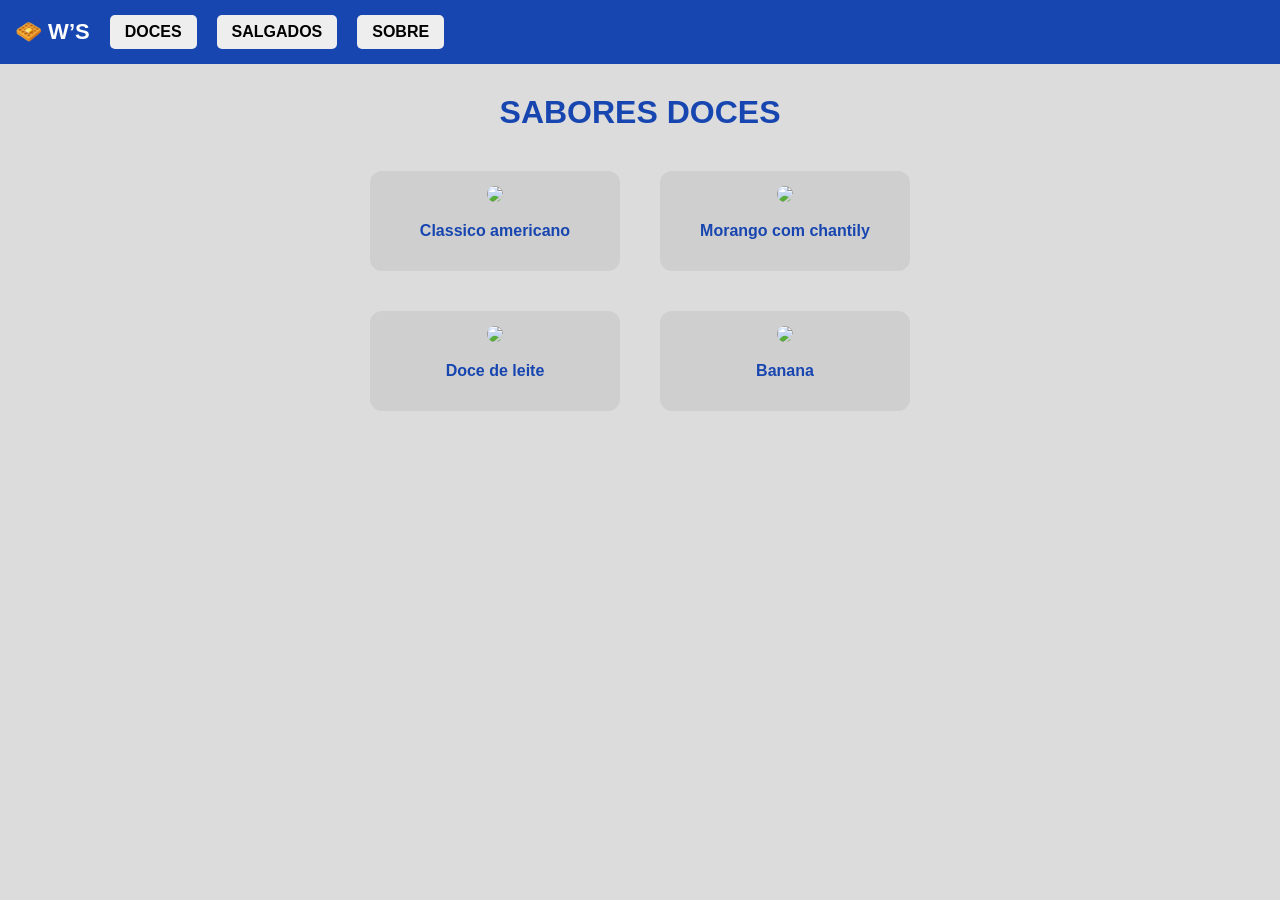
==== doces.html @ 6f0710cb "Add files via upload" ====
<!DOCTYPE html>
<html>
<head>
    <title>Doces</title>
    <link rel="stylesheet" href="style.css">
</head>
<body>

<nav>
    <div class="logo">🧇 W’S</div>
    <a href="doces.html">DOCES</a>
    <a href="salgados.html">SALGADOS</a>
    <a href="sobre.html">SOBRE</a>
</nav>

<h1>SABORES DOCES</h1>

<div class="cards">
    <div class="card">
        <img src="img/classico.jpg">
        <p>Classico americano</p>
    </div>

    <div class="card">
        <img src="img/morango.jpg">
        <p>Morango com chantily</p>
    </div>

    <div class="card">
        <img src="img/docedeleite.jpg">
        <p>Doce de leite</p>
    </div>

    <div class="card">
        <img src="img/banana.jpg">
        <p>Banana</p>
    </div>
</div>

</body>
</html>
---- style.css ----
body {
    margin: 0;
    font-family: Arial, Helvetica, sans-serif;
    background-color: #dcdcdc;
    text-align: center;
}

/* NAVBAR */
nav {
    background-color: #1746b0;
    padding: 15px;
    display: flex;
    align-items: center;
    gap: 20px;
}

.logo {
    color: white;
    font-size: 22px;
    font-weight: bold;
}

nav a {
    text-decoration: none;
    background-color: #eee;
    padding: 8px 15px;
    border-radius: 5px;
    color: black;
    font-weight: bold;
}

nav a:hover {
    background-color: #ccc;
}

/* TITULOS */
h1 {
    color: #1746b0;
    margin-top: 30px;
}

/* BOTÕES GRANDES */
.big-buttons {
    margin-top: 80px;
}

.big-buttons a {
    display: inline-block;
    background-color: #1746b0;
    color: white;
    padding: 25px 80px;
    margin: 20px;
    border-radius: 12px;
    text-decoration: none;
    font-size: 28px;
    font-weight: bold;
}

/* CARDS */
.cards {
    display: grid;
    grid-template-columns: repeat(2, 250px);
    justify-content: center;
    gap: 40px;
    margin-top: 40px;
}

.card {
    background-color: #cfcfcf;
    padding: 15px;
    border-radius: 12px;
}

.card img {
    width: 100%;
    border-radius: 10px;
}

.card p {
    font-weight: bold;
    color: #1746b0;
}

/* LOGIN */
.login-container {
    width: 350px;
    background: #e5e5e5;
    margin: 150px auto;
    padding: 40px;
    border-radius: 12px;
    box-shadow: 0px 5px 10px rgba(0,0,0,0.2);
}

.login-container input {
    width: 100%;
    padding: 10px;
    margin: 10px 0 20px;
    border-radius: 6px;
    border: 1px solid #aaa;
}

.login-container button {
    background-color: #1746b0;
    color: white;
    padding: 12px 40px;
    border: none;
    border-radius: 10px;
    font-size: 16px;
    cursor: pointer;
}
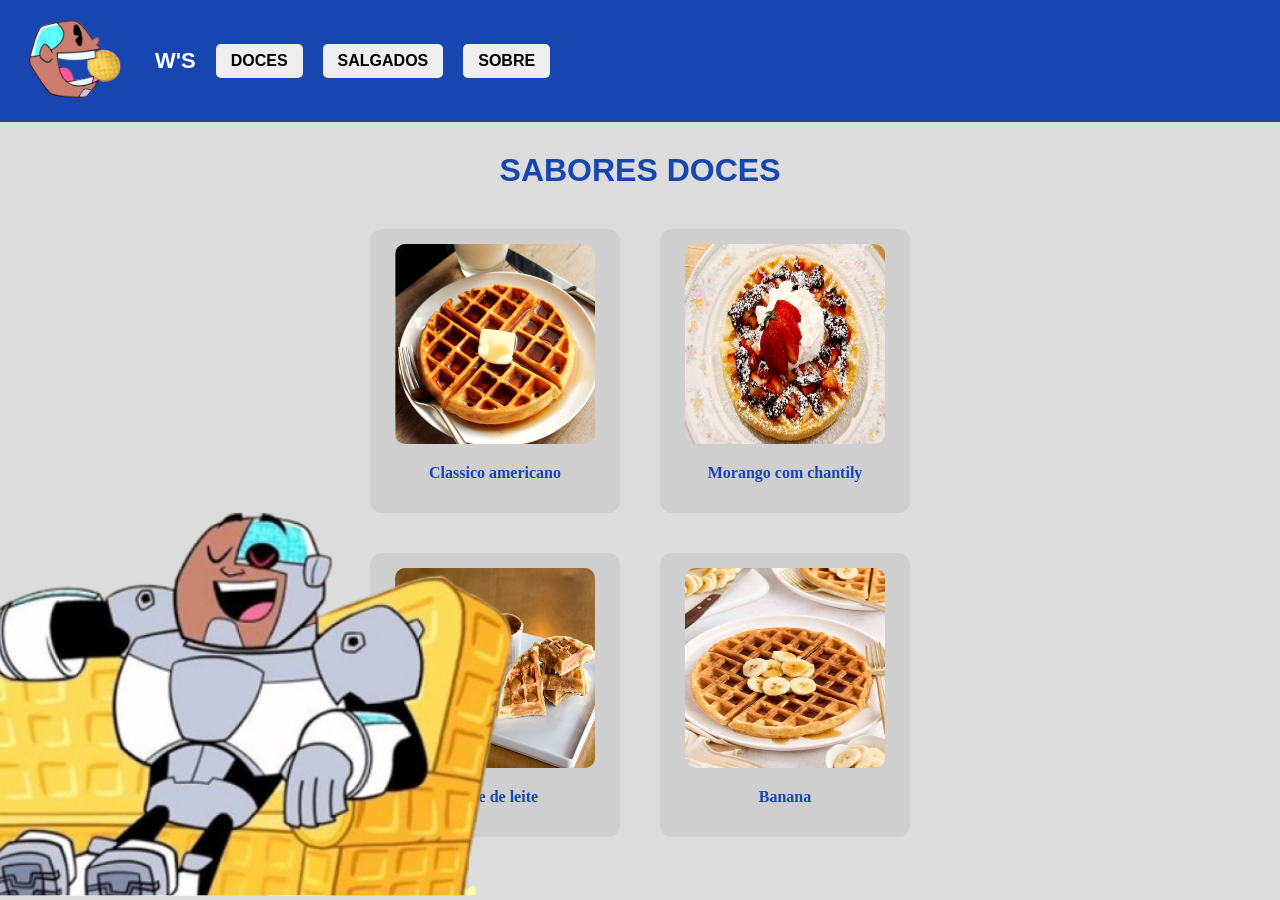
==== commit 4e2acc79: "Add files via upload" ====
--- a/doces.html
+++ b/doces.html
@@ -7,7 +7,10 @@
 <body>
 
 <nav>
-    <div class="logo">🧇 W’S</div>
+    <div class="logo">
+        <img src="img/cybor2.png" alt="">
+    </div>
+    <div class="logop">W'S </div>
     <a href="doces.html">DOCES</a>
     <a href="salgados.html">SALGADOS</a>
     <a href="sobre.html">SOBRE</a>
@@ -15,24 +18,28 @@
 
 <h1>SABORES DOCES</h1>
 
+
+<div class="canto-imagem">
+    <img src="img/cybo1.png" alt="">
+</div>
 <div class="cards">
     <div class="card">
-        <img src="img/classico.jpg">
+        <img src="img/sbd1.jpg">
         <p>Classico americano</p>
     </div>
 
     <div class="card">
-        <img src="img/morango.jpg">
+        <img src="img/sbd2.jpg">
         <p>Morango com chantily</p>
     </div>
 
     <div class="card">
-        <img src="img/docedeleite.jpg">
+        <img src="img/sbd3.jpg">
         <p>Doce de leite</p>
     </div>
 
     <div class="card">
-        <img src="img/banana.jpg">
+        <img src="img/sbd4.jpg">
         <p>Banana</p>
     </div>
 </div>
--- a/style.css
+++ b/style.css
@@ -14,10 +14,15 @@
     gap: 20px;
 }
 
-.logo {
+.logop {
     color: white;
     font-size: 22px;
     font-weight: bold;
+
+}
+
+.logo img{
+    width: 120px;
 }
 
 nav a {
@@ -72,14 +77,26 @@
 }
 
 .card img {
-    width: 100%;
+    width: 200px;
+    height: 200px;
     border-radius: 10px;
 }
 
 .card p {
     font-weight: bold;
     color: #1746b0;
+
+    font-family: 'Segoe UI';
 }
+
+.canto-imagem {
+            position: absolute;
+            bottom: 0px;  /* Distância do fundo */
+            left: -20px;    /* Distância da esquerda */
+            width: 10px;  /* Largura da imagem */
+    height: auto;  /* Altura automática */
+    z-index: 10;   /* Para ficar acima do fundo */
+        }
 
 /* LOGIN */
 .login-container {
@@ -107,4 +124,9 @@
     border-radius: 10px;
     font-size: 16px;
     cursor: pointer;
+}
+
+.sobrep {
+    font-size: 20px;
+    font-family: 'Segoe UI', Tahoma, Geneva, Verdana, sans-serif;
 }
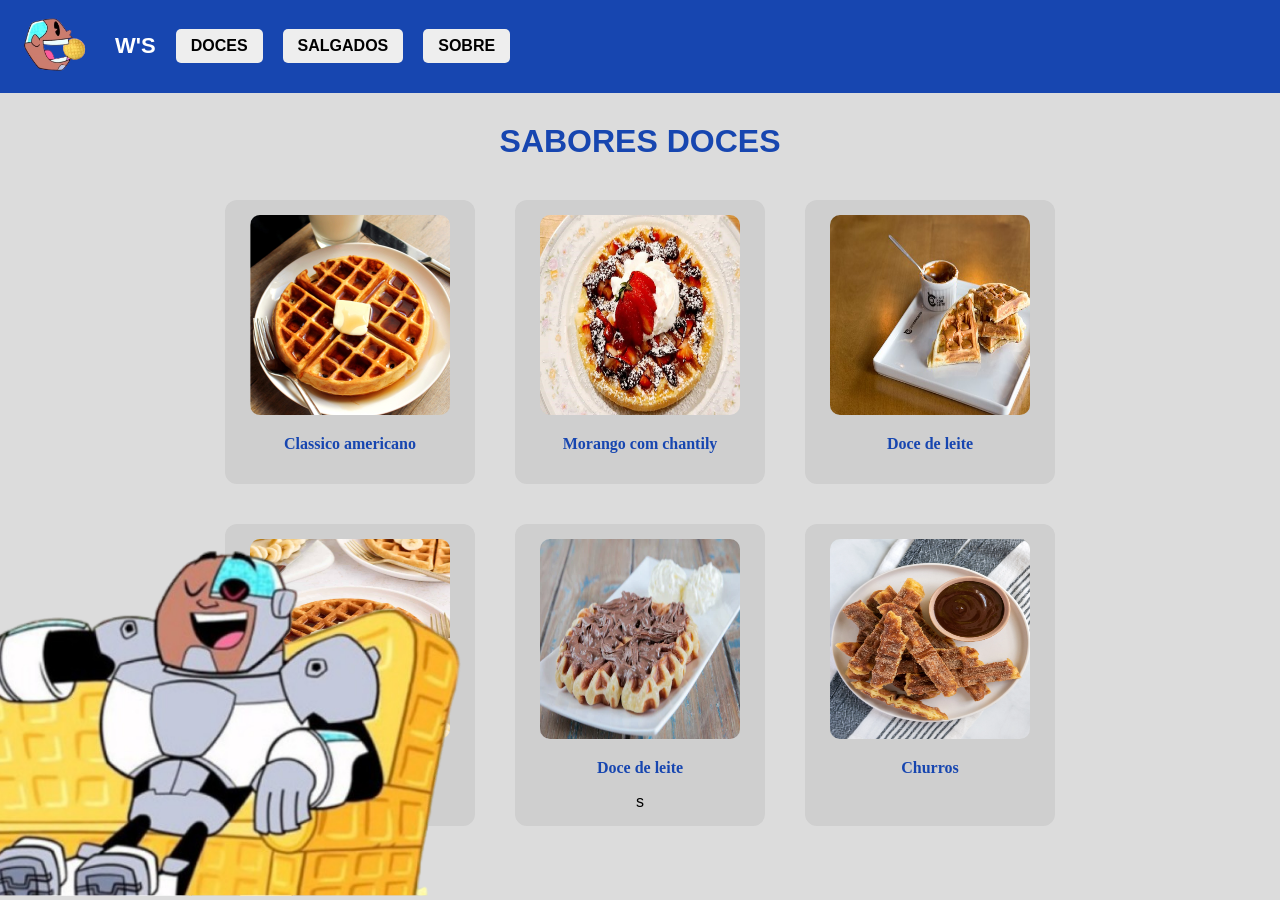
==== commit a3ad8cb9: "add" ====
--- a/doces.html
+++ b/doces.html
@@ -42,7 +42,20 @@
         <img src="img/sbd4.jpg">
         <p>Banana</p>
     </div>
+    <div class="card">
+        <img src="img/sb5.png">
+        <p>Doce de leite</p>
+ s
+    </div>
+
+    <div class="card">
+        <img src="img/sbd6.png.png">
+        <p>Churros</p>
+    </div>
 </div>
+</div>
+
+
 
 </body>
 </html>
--- a/style.css
+++ b/style.css
@@ -22,7 +22,7 @@
 }
 
 .logo img{
-    width: 120px;
+    width: 80px;
 }
 
 nav a {
@@ -64,7 +64,7 @@
 /* CARDS */
 .cards {
     display: grid;
-    grid-template-columns: repeat(2, 250px);
+    grid-template-columns: repeat(3, 250px);
     justify-content: center;
     gap: 40px;
     margin-top: 40px;
@@ -82,6 +82,7 @@
     border-radius: 10px;
 }
 
+
 .card p {
     font-weight: bold;
     color: #1746b0;
@@ -96,6 +97,11 @@
             width: 10px;  /* Largura da imagem */
     height: auto;  /* Altura automática */
     z-index: 10;   /* Para ficar acima do fundo */
+        }
+        .canto-imagem img{
+
+            width: 500px;  /* Largura da imagem */
+
         }
 
 /* LOGIN */
